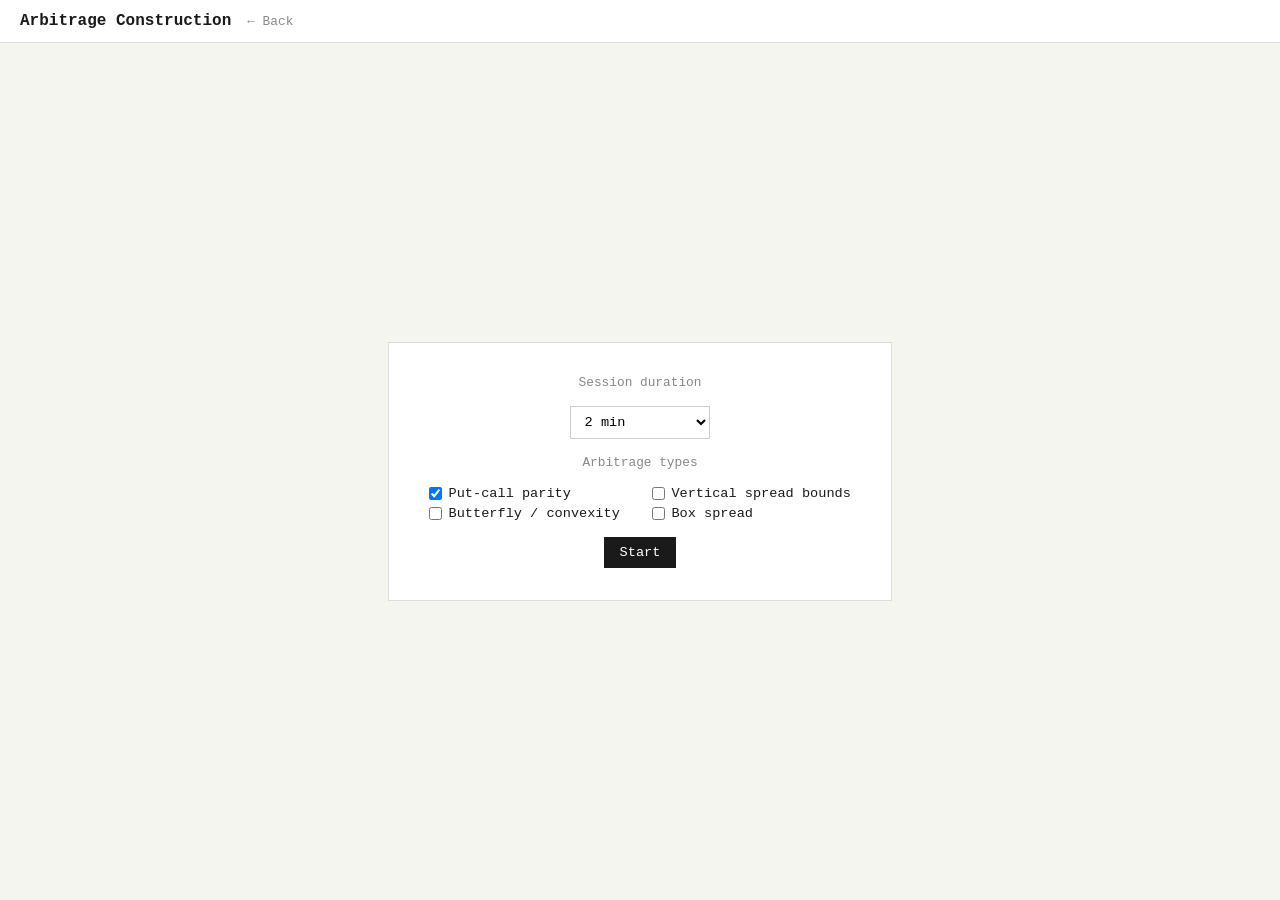
==== games/arb.html @ 309d927e "added first versions of games" ====
<!DOCTYPE html>
<html lang="en">
<head>
  <meta charset="UTF-8">
  <meta name="viewport" content="width=device-width, initial-scale=1.0">
  <title>Arbitrage Construction</title>
  <link rel="stylesheet" href="../style.css">
</head>
<body class="game-page">

  <div class="top-bar">
    <div class="top-bar-left">
      <span class="top-bar-title">Arbitrage Construction</span>
      <a href="../index.html" class="back-link">← Back</a>
    </div>
    <div id="top-bar-right" class="top-bar-right hidden">
      <span class="score-display">Score: <span id="score-value">0</span></span>
    </div>
  </div>

  <div id="timer-wrap" class="timer-bar-wrap hidden">
    <div id="timer-bar" class="timer-bar" style="width:100%"></div>
  </div>
  <div id="timer-label" class="timer-label hidden"></div>

  <!-- Setup screen -->
  <div id="setup-screen" class="setup-overlay">
    <div class="setup-box">
      <label class="setup-label">Session duration</label>
      <select id="duration-select" class="duration-select">
        <option value="60">1 min</option>
        <option value="120" selected>2 min</option>
        <option value="300">5 min</option>
        <option value="900">15 min</option>
        <option value="1800">30 min</option>
        <option value="3600">60 min</option>
      </select>

      <label class="setup-label">Arbitrage types</label>
      <div class="setup-checklist">
        <label><input type="checkbox" class="arb-type-check" value="parity"    checked> Put-call parity</label>
        <label><input type="checkbox" class="arb-type-check" value="spread"          > Vertical spread bounds</label>
        <label><input type="checkbox" class="arb-type-check" value="butterfly"       > Butterfly / convexity</label>
        <label><input type="checkbox" class="arb-type-check" value="box"             > Box spread</label>
      </div>

      <button id="start-btn" class="btn">Start</button>
    </div>
  </div>

  <!-- Game screen -->
  <div id="game-screen" class="game-center hidden">
    <div class="round-card arb-card">
      <div id="round-type-label" class="round-type-label"></div>

      <table class="price-table">
        <tbody id="price-table-body"></tbody>
      </table>

      <div class="identify-row">
        <button class="identify-btn" data-answer="arb">Arb</button>
        <button class="identify-btn" data-answer="no-arb">No Arb</button>
      </div>

      <div id="trade-builder" class="hidden">
        <div class="trade-builder-label">Build your trade:</div>
        <div id="trade-rows"></div>
        <button id="submit-trade-btn" class="btn" style="margin-top:0.75rem;">Submit</button>
      </div>

      <div id="feedback" class="feedback"></div>
    </div>
  </div>

  <!-- End screen -->
  <div id="end-screen" class="game-center hidden">
    <div class="end-box">
      <h2>Time's up</h2>
      <div class="final-score">
        <span id="final-score">0</span>
        <span class="label">correct answers</span>
      </div>
      <p id="last-round" class="missed-answer"></p>
      <button id="play-again-btn" class="btn">Play again</button>
    </div>
  </div>

  <script src="../js/arb.js"></script>
</body>
</html>
---- style.css ----
*, *::before, *::after {
  box-sizing: border-box;
  margin: 0;
  padding: 0;
}

body {
  font-family: 'Courier New', Courier, monospace;
  background: #f5f5f0;
  color: #1a1a1a;
  min-height: 100vh;
  padding: 2rem;
}

h1 {
  font-size: 1.6rem;
  font-weight: bold;
  margin-bottom: 0.25rem;
}

.subtitle {
  color: #666;
  font-size: 0.9rem;
  margin-bottom: 2rem;
}

.btn {
  display: inline-block;
  padding: 0.5rem 1rem;
  background: #1a1a1a;
  color: #fff;
  text-decoration: none;
  font-family: inherit;
  font-size: 0.85rem;
  cursor: pointer;
  border: none;
  width: fit-content;
}

.btn:hover { background: #333; }

/* ── Hub page ───────────────────────────────────────────── */

.game-grid {
  display: flex;
  flex-direction: column;
  gap: 1rem;
  width: 280px;
}

.game-card {
  background: #fff;
  border: 1px solid #ddd;
  padding: 1.25rem;
  display: flex;
  flex-direction: column;
  align-items: center;
  gap: 0.75rem;
  text-align: center;
}

.game-card h2 {
  font-size: 1rem;
  font-weight: bold;
}

.game-card.disabled {
  opacity: 0.4;
  pointer-events: none;
}

/* ── Game page shell ────────────────────────────────────── */

body.game-page {
  padding: 0;
  display: flex;
  flex-direction: column;
  height: 100vh;
  overflow: hidden;
}

/* Top bar */
.top-bar {
  display: flex;
  align-items: center;
  justify-content: space-between;
  padding: 0.75rem 1.25rem;
  border-bottom: 1px solid #ddd;
  background: #fff;
  flex-shrink: 0;
}

.top-bar-left {
  display: flex;
  align-items: baseline;
  gap: 1rem;
}

.top-bar-title {
  font-size: 1rem;
  font-weight: bold;
}

.back-link {
  font-size: 0.8rem;
  color: #888;
  text-decoration: none;
}

.back-link:hover { color: #333; }

.top-bar-right {
  font-size: 0.9rem;
}

.score-display span {
  font-weight: bold;
}

/* Timer */
.timer-bar-wrap {
  background: #e0e0e0;
  height: 5px;
  width: 100%;
  flex-shrink: 0;
}

.timer-bar {
  height: 100%;
  background: #1a1a1a;
  transition: width 1s linear;
}

.timer-bar.warning { background: #c0392b; }

.timer-label {
  font-size: 0.75rem;
  color: #888;
  padding: 0.25rem 1.25rem;
  flex-shrink: 0;
}

/* ── Setup overlay (distinct from game) ─────────────────── */

.setup-overlay {
  flex: 1;
  display: flex;
  align-items: center;
  justify-content: center;
}

.setup-box {
  background: #fff;
  border: 1px solid #ddd;
  padding: 2rem 2.5rem;
  display: flex;
  flex-direction: column;
  align-items: center;
  gap: 1rem;
  min-width: 240px;
  text-align: center;
}

.setup-box h2 {
  font-size: 1.1rem;
  font-weight: bold;
}

.setup-identity {
  font-size: 1rem;
  color: #555;
  letter-spacing: 0.02em;
}

.setup-label {
  font-size: 0.8rem;
  color: #888;
}

.duration-select {
  font-family: inherit;
  font-size: 0.85rem;
  padding: 0.45rem 0.6rem;
  border: 1px solid #ccc;
  background: #fff;
  cursor: pointer;
  width: 140px;
}

.duration-select:focus {
  outline: none;
  border-color: #1a1a1a;
}

.mode-select {
  width: auto;
}

/* ── Game center (round card & end screen) ──────────────── */

.game-center {
  flex: 1;
  display: flex;
  align-items: center;
  justify-content: center;
}

.round-card {
  background: #fff;
  border: 1px solid #ddd;
  padding: 1.5rem;
  width: 340px;
}

.price-table {
  width: 100%;
  border-collapse: collapse;
  margin-bottom: 1.25rem;
}

.price-table tr {
  border-bottom: 1px solid #eee;
}

.price-table tr:last-child {
  border-bottom: none;
}

.price-table td {
  padding: 0.4rem 0;
  font-size: 0.9rem;
}

.price-table td:first-child {
  color: #555;
  width: 55%;
}

.price-table td.unknown {
  font-weight: bold;
  color: #1a1a1a;
}

.price-table td.unknown-label {
  font-weight: bold;
}

/* Answer row */
.answer-row {
  display: flex;
  gap: 0.5rem;
  align-items: center;
}

.answer-input {
  font-family: inherit;
  font-size: 0.95rem;
  padding: 0.45rem 0.6rem;
  border: 1px solid #ccc;
  width: 120px;
}

.answer-input:focus {
  outline: none;
  border-color: #1a1a1a;
}

/* Feedback */
.feedback {
  font-size: 0.85rem;
  margin-top: 0.75rem;
  min-height: 1.2em;
}

.feedback.correct { color: #27ae60; }
.feedback.wrong { color: #c0392b; }

/* End box */
.end-box {
  display: flex;
  flex-direction: column;
  align-items: center;
  gap: 0.5rem;
  text-align: center;
}

.end-box h2 {
  font-size: 1.1rem;
}

.final-score {
  font-size: 3rem;
  font-weight: bold;
  margin: 0.5rem 0;
}

.final-score .label {
  font-size: 0.85rem;
  font-weight: normal;
  color: #666;
  display: block;
}

.missed-answer {
  font-size: 0.8rem;
  color: #555;
  margin-bottom: 1rem;
  max-width: 300px;
}

/* ── Arbitrage game ─────────────────────────────────────── */

.arb-card {
  width: 400px;
}

.round-type-label {
  font-size: 0.75rem;
  color: #999;
  margin-bottom: 0.75rem;
  text-transform: uppercase;
  letter-spacing: 0.05em;
}

.identify-row {
  display: flex;
  gap: 0.5rem;
  margin-bottom: 1rem;
}

.identify-btn {
  flex: 1;
  padding: 0.55rem;
  font-family: inherit;
  font-size: 0.9rem;
  background: #fff;
  border: 1px solid #ccc;
  cursor: pointer;
}

.identify-btn:hover:not(:disabled) { border-color: #1a1a1a; }
.identify-btn:disabled { opacity: 0.4; cursor: default; }

.trade-builder-label {
  font-size: 0.8rem;
  color: #888;
  margin-bottom: 0.5rem;
}

.trade-row {
  display: flex;
  align-items: center;
  gap: 0.4rem;
  padding: 0.3rem 0;
  border-bottom: 1px solid #eee;
  font-size: 0.82rem;
}

.trade-row:last-child { border-bottom: none; }

.trade-label {
  flex: 1;
  color: #444;
}

.qty-input {
  font-family: inherit;
  font-size: 0.85rem;
  width: 44px;
  padding: 0.25rem 0.3rem;
  border: 1px solid #ccc;
  text-align: center;
}

.qty-input:focus { outline: none; border-color: #1a1a1a; }

.action-btn-group {
  display: flex;
  gap: 0.25rem;
}

.action-btn {
  padding: 0.25rem 0.45rem;
  font-family: inherit;
  font-size: 0.78rem;
  background: #fff;
  border: 1px solid #ccc;
  cursor: pointer;
}

.action-btn:hover { border-color: #1a1a1a; }

.action-btn.selected {
  background: #1a1a1a;
  color: #fff;
  border-color: #1a1a1a;
}

/* ── Greeks game ────────────────────────────────────────── */

.setup-checklist {
  display: grid;
  grid-template-columns: 1fr 1fr;
  gap: 0.3rem 1.5rem;
  font-size: 0.85rem;
  text-align: left;
}

.setup-checklist label {
  display: flex;
  align-items: center;
  gap: 0.4rem;
  cursor: pointer;
}

.setup-checklist label.disabled-label {
  opacity: 0.35;
  cursor: not-allowed;
}

.setup-note {
  font-size: 0.75rem;
  color: #999;
  text-align: left;
  width: 100%;
}

.position-name {
  font-size: 1.1rem;
  font-weight: bold;
  margin-bottom: 0.3rem;
}

.position-legs {
  font-size: 0.8rem;
  color: #666;
  margin-bottom: 1.25rem;
}

.position-params {
  font-size: 0.85rem;
  color: #555;
  margin-bottom: 0.5rem;
}

.position-legs-list {
  list-style: none;
  font-size: 0.82rem;
  color: #444;
  margin-bottom: 1.25rem;
  line-height: 1.7;
}

.position-legs-list li::before {
  content: '• ';
}

.greek-question-row {
  margin-bottom: 1.25rem;
}

.greek-question {
  font-size: 0.88rem;
  color: #555;
  margin-bottom: 0.6rem;
}

.sign-btn-group {
  display: flex;
  gap: 0.4rem;
}

.sign-btn {
  width: 48px;
  padding: 0.4rem 0;
  background: #fff;
  border: 1px solid #ccc;
  font-family: inherit;
  font-size: 1rem;
  cursor: pointer;
  text-align: center;
}

.sign-btn:hover { border-color: #1a1a1a; }

.sign-btn.selected {
  background: #1a1a1a;
  color: #fff;
  border-color: #1a1a1a;
}

.hidden { display: none !important; }
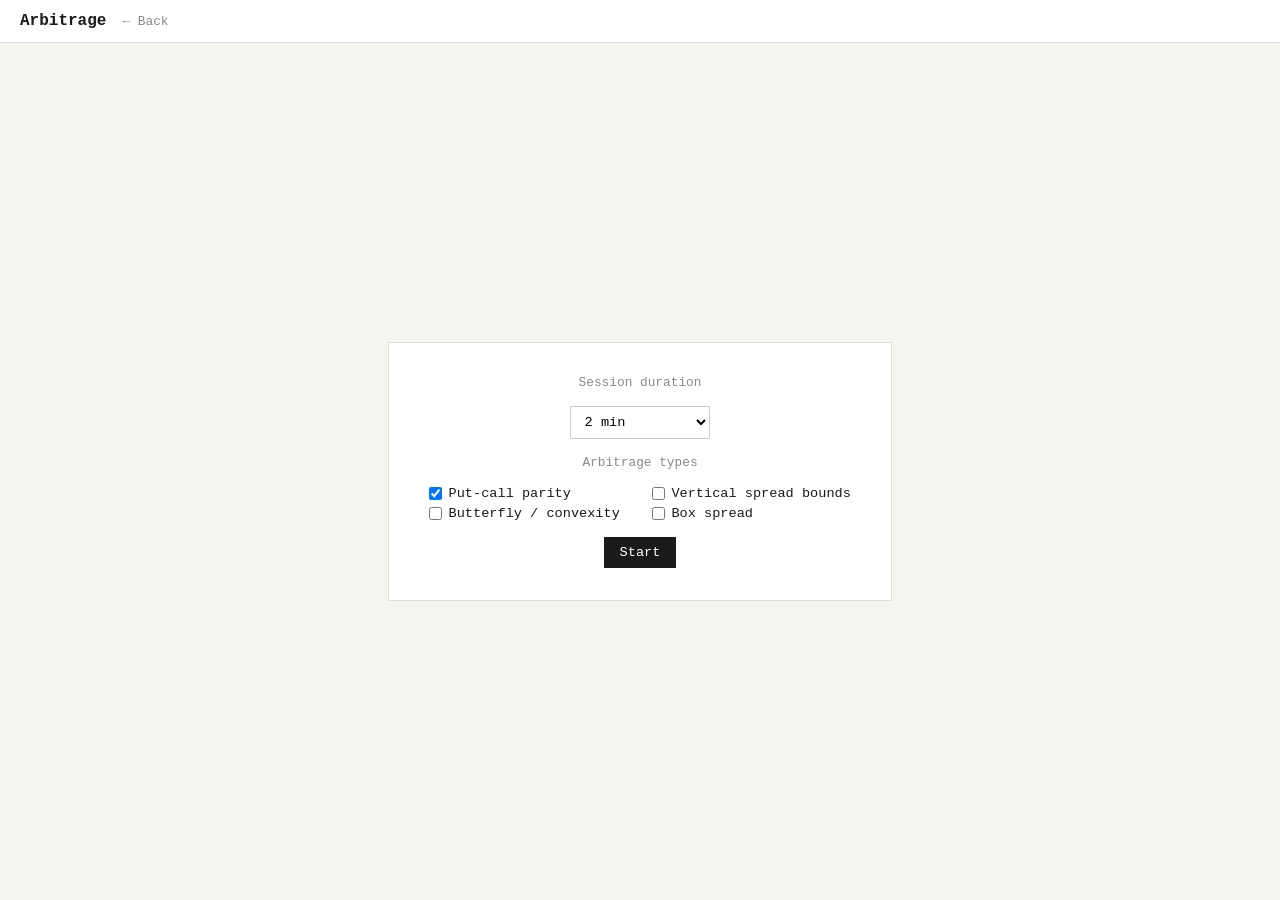
==== commit 073e9e11: "renamed arbitrage game" ====
--- a/games/arb.html
+++ b/games/arb.html
@@ -3,14 +3,14 @@
 <head>
   <meta charset="UTF-8">
   <meta name="viewport" content="width=device-width, initial-scale=1.0">
-  <title>Arbitrage Construction</title>
+  <title>Arbitrage</title>
   <link rel="stylesheet" href="../style.css">
 </head>
 <body class="game-page">
 
   <div class="top-bar">
     <div class="top-bar-left">
-      <span class="top-bar-title">Arbitrage Construction</span>
+      <span class="top-bar-title">Arbitrage</span>
       <a href="../index.html" class="back-link">← Back</a>
     </div>
     <div id="top-bar-right" class="top-bar-right hidden">
